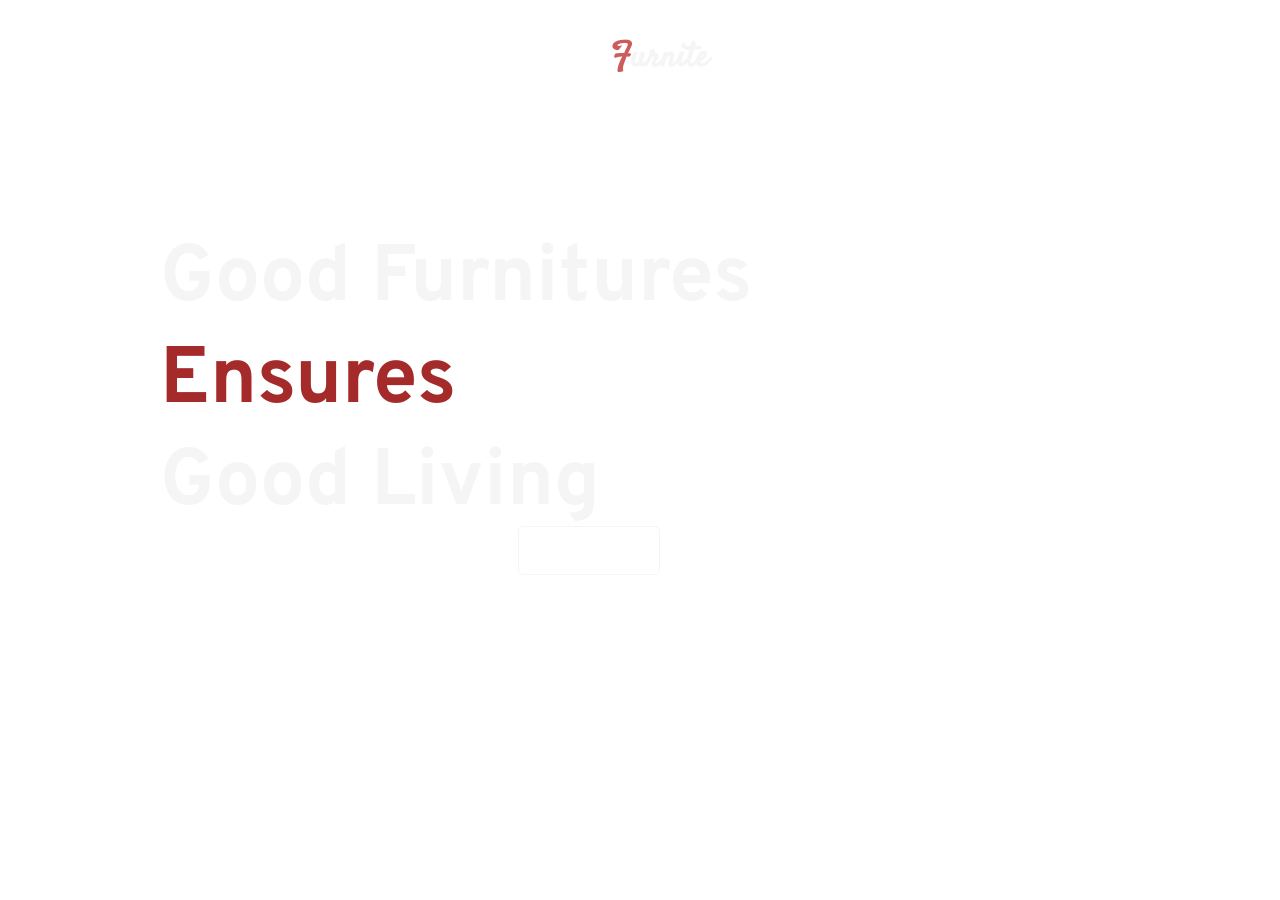
==== index.html @ 70213ca6 "Add files via upload" ====
<!DOCTYPE html>
<html lang="en">

<head>
    <meta charset="UTF-8">
    <meta http-equiv="X-UA-Compatible" content="IE=edge">
    <meta name="viewport" content="width=device-width, initial-scale=1.0">
    <title>Furniture App</title>
    <link rel="stylesheet" href="style.css">
</head>

<body>
    <div class="container">
        <nav>
            <a href="index.html" class="left">Home</a>
            <a href="product.html" class="left">Products</a>
            <h3 class="furnite left"> <span>F</span>urnite</h3>
            <a href="#" class="left">About</a>
            <a href="#" class="left">Help</a>

        </nav>
        <section class="content">
            <h2>Good Furnitures <span class="en">Ensures </span>
                <div class="text">Good Living.</div>
            </h2>
            <a href="/product.html"><button class="shop">Shop now</button></a>

        </section>
    </div>
</body>
<script>
    const text = document.querySelector('.text')
    const textLoad = () => {
        setTimeout(() => {
            text.textContent = "Good Living"
        }, 0)
        setTimeout(() => {
            text.textContent = "Happy Life"
        }, 4000)
        setTimeout(() => {
            text.textContent = "Peacefull Environmentarr"
        }, 4000)
    }
    textLoad()
    setInterval(textLoad, 12000)
</script>

</html>
---- style.css ----
@import url('https://fonts.googleapis.com/css2?family=Open+Sans:wght@300&display=swap');
@import url('https://fonts.googleapis.com/css2?family=Dancing+Script:wght@700&family=Open+Sans:wght@300&display=swap');
@import url('https://fonts.googleapis.com/css2?family=Dancing+Script:wght@700&family=Open+Sans:wght@300&family=Titillium+Web:wght@300&display=swap');
@import url('https://fonts.googleapis.com/css2?family=Dancing+Script:wght@700&family=Open+Sans:wght@300&family=Satisfy&family=Titillium+Web:wght@300&display=swap');
@import url('https://fonts.googleapis.com/css2?family=Dancing+Script:wght@700&family=Open+Sans:wght@300&family=Overpass:ital,wght@1,700&family=Satisfy&family=Titillium+Web:wght@300&display=swap');

* {
    box-sizing: border-box;
}

body {
    overflow: hidden;
    margin: 0;
}

.container {
    width: 100%;
    height: 100vh;
    background-image: url('/Images/main-bcg.jpeg');
    background-repeat: no-repeat;
    background-position: center;
    background-size: cover;
}

nav {
    display: flex;
    justify-content: space-evenly;
    align-items: center;
}

nav a.left {
    text-decoration: none;
    color: #ffffff;
    font-size: 18px;
    font-family: 'Titillium Web', sans-serif;
    padding: 10px;
    letter-spacing: 1.5px;
}

nav a.left:hover {
    color: darkred;
    transition: 0.3s;
}

nav h3 {
    font-family: 'Satisfy', cursive;
    font-size: 34px;
    color: whitesmoke;

}

span {
    color: indianred;
}

.content {

    height: 40vh;
    max-width: 70%;
    position: relative;
    top: 5%;
    left: 12.5%;
}

.content h2 {
    color: whitesmoke;
    font-family: 'Overpass', sans-serif;
    font-size: 5rem;
}

span.en {
    color: brown;
}

.shop {
    background: transparent;
    color: #ffffff;
    font-family: 'Titillium Web', sans-serif;
    border: 1px solid whitesmoke;
    font-size: 18px;
    padding: 10px 25px;
    letter-spacing: 1.5px;
    font-weight: 1000;
    border-radius: 5px;
    cursor: pointer;
    position: absolute;
    left: 40%;
    bottom: 4%;
}

.shop:hover {
    background-color: #ffffff;
    color: orange;
    transition: 0.3s;
}

button a {
    text-decoration: none;
    color: #ffffff;
}

button a:hover {
    background-color: #ffffff;
    color: orange;
    transition: 0.3s;
}

button:hover {
    background-color: #ffffff;
    color: orange;
    transition: 0.3s;
}

.text:before {
    content: '';
    position: absolute;
    top: 110px;
    left: 0px;
    height: 30%;
    width: 45%;
    background-color: transparent;
    border-left: 2px solid #ffffff;
    animation: animate 4s steps(12) infinite;
}

@keyframes animate {

    40%,
    60% {
        left: calc(100%+4px);
    }

    100% {
        left: 0;
    }
}
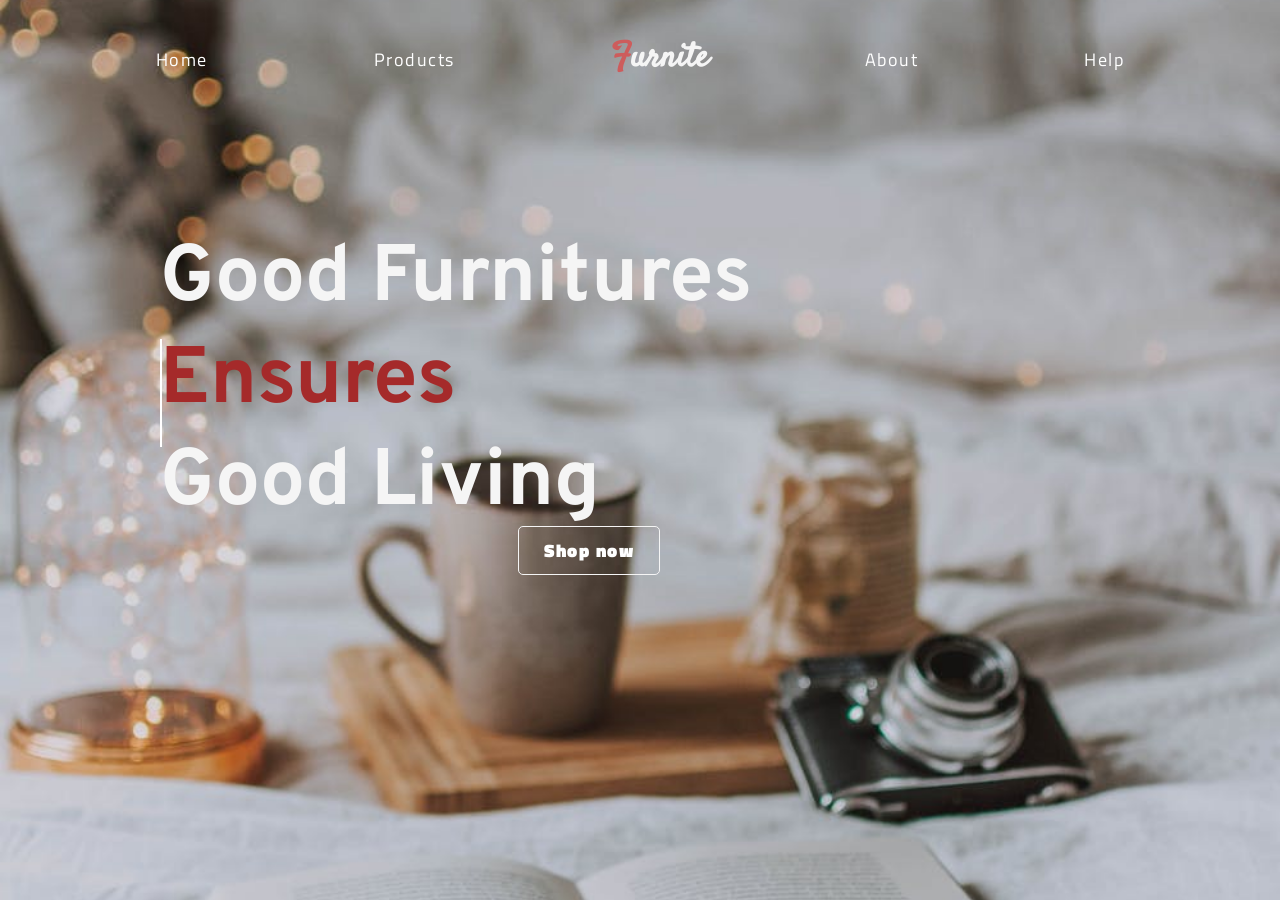
==== commit 5662a5af: "Update index.html" ====
--- a/index.html
+++ b/index.html
@@ -23,7 +23,7 @@
             <h2>Good Furnitures <span class="en">Ensures </span>
                 <div class="text">Good Living.</div>
             </h2>
-            <a href="/product.html"><button class="shop">Shop now</button></a>
+            <a href="./product.html"><button class="shop">Shop now</button></a>
 
         </section>
     </div>
@@ -45,4 +45,4 @@
     setInterval(textLoad, 12000)
 </script>
 
-</html>+</html>
--- a/style.css
+++ b/style.css
@@ -16,7 +16,7 @@
 .container {
     width: 100%;
     height: 100vh;
-    background-image: url('/Images/main-bcg.jpeg');
+    background-image: url('./Images/main-bcg.jpeg');
     background-repeat: no-repeat;
     background-position: center;
     background-size: cover;
@@ -133,4 +133,4 @@
     100% {
         left: 0;
     }
-}+}
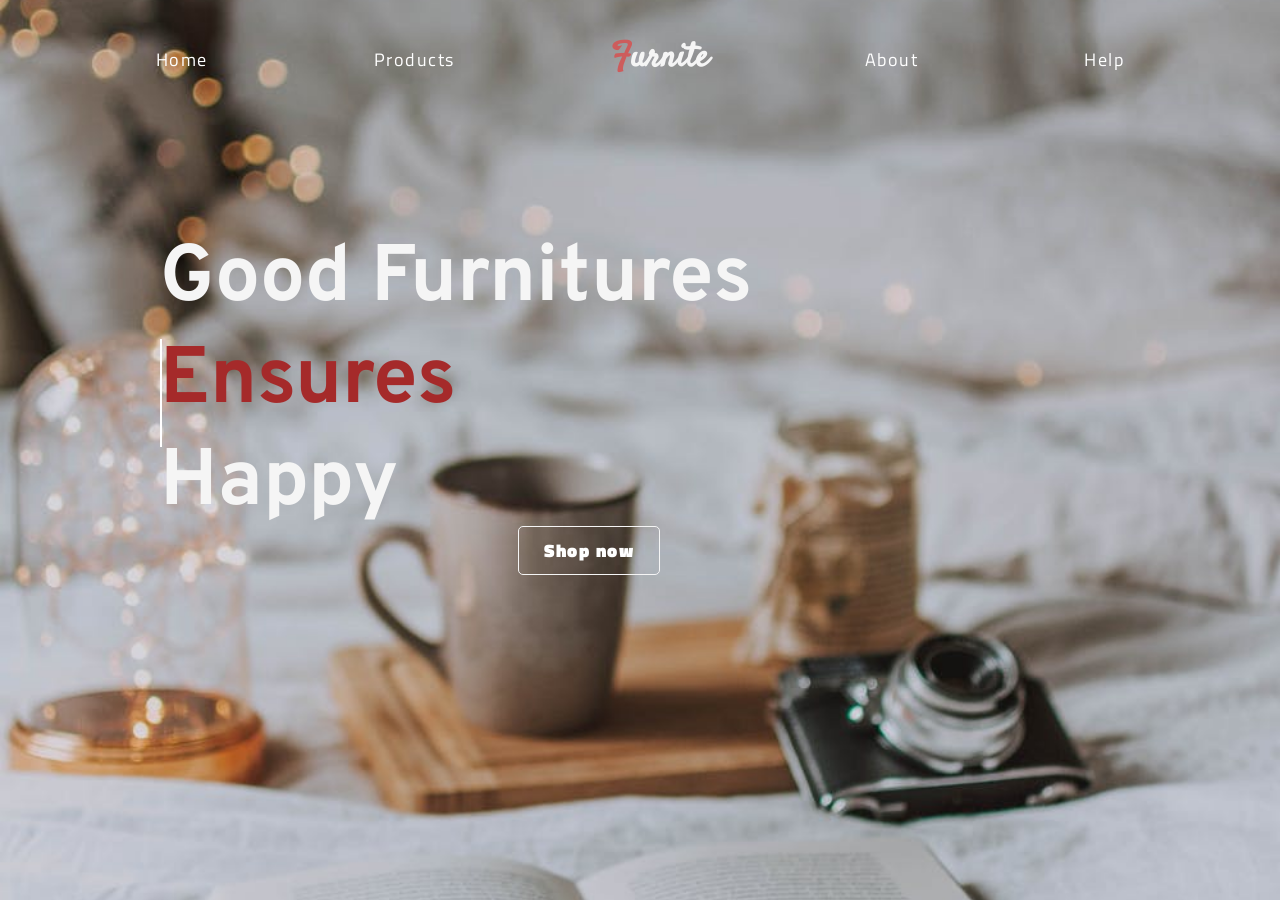
==== commit 266bd24f: "Update index.html" ====
--- a/index.html
+++ b/index.html
@@ -29,20 +29,39 @@
     </div>
 </body>
 <script>
-    const text = document.querySelector('.text')
-    const textLoad = () => {
-        setTimeout(() => {
-            text.textContent = "Good Living"
-        }, 0)
-        setTimeout(() => {
-            text.textContent = "Happy Life"
-        }, 4000)
-        setTimeout(() => {
-            text.textContent = "Peacefull Environmentarr"
-        }, 4000)
+    var texts = ["Happylife.", "Goodliving.", "Peaceful Life."];
+    var currentTextIndex = 0;
+    var currentText = texts[currentTextIndex];
+    var element = document.querySelector(".text");
+
+    function typeText() {
+        var text = currentText.substring(0, index);
+        element.textContent = text;
+
+        if (index === currentText.length) {
+            setTimeout(eraseText, 1500);
+        } else {
+            index++;
+            setTimeout(typeText, 200);
+        }
     }
-    textLoad()
-    setInterval(textLoad, 12000)
+
+    function eraseText() {
+        var text = currentText.substring(0, index);
+        element.textContent = text;
+
+        if (index === 0) {
+            currentTextIndex = (currentTextIndex + 1) % texts.length;
+            currentText = texts[currentTextIndex];
+            setTimeout(typeText, 500);
+        } else {
+            index--;
+            setTimeout(eraseText, 100);
+        }
+    }
+
+    var index = 0;
+    typeText();
 </script>
 
 </html>
